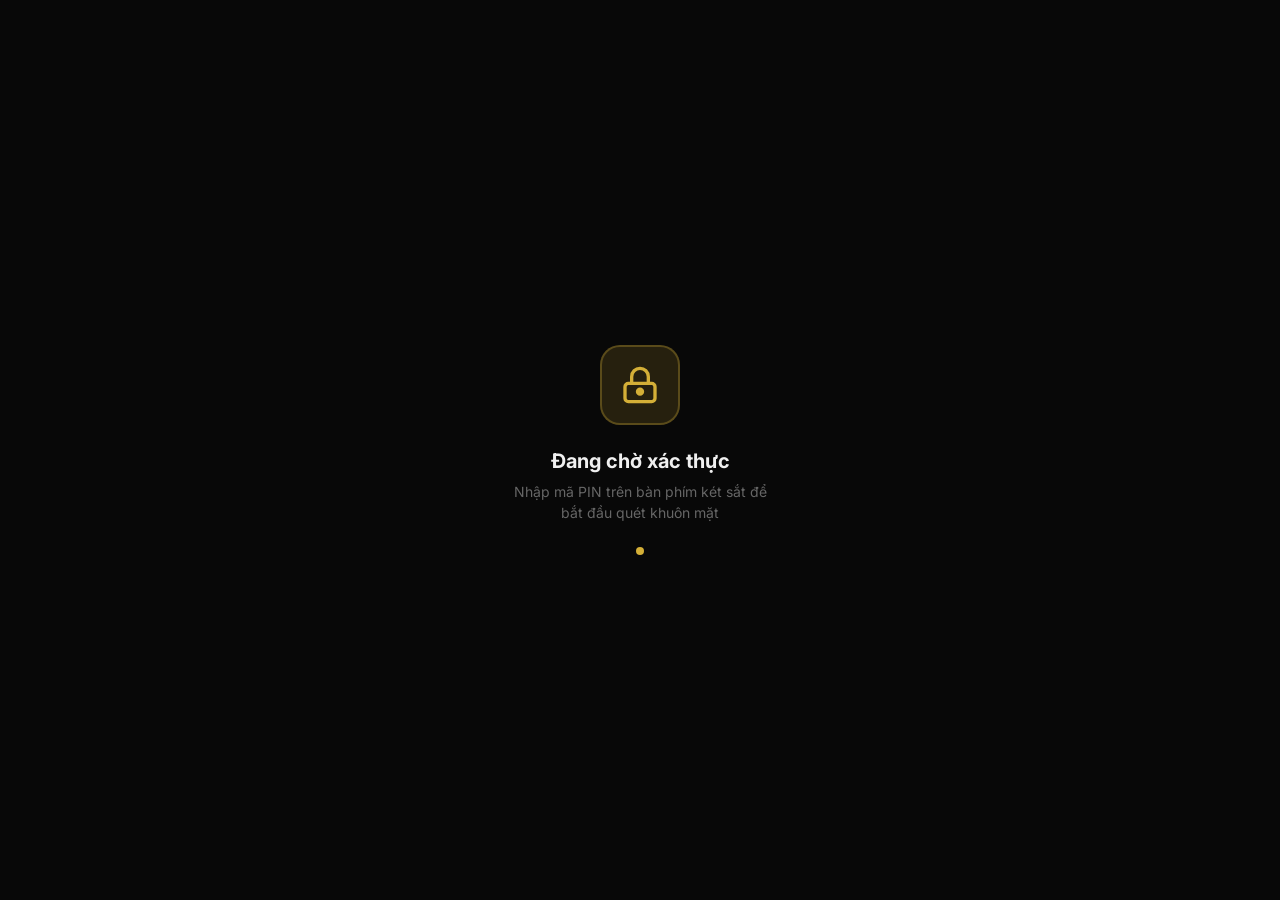
==== Web/static/mobile_scan.html @ 8c5eb011 "Smart Safe: PIN + Fingerprint + Face Recognition IoT System - STM32F103: Keypad, OLED, Relay, AS608 " ====
<!DOCTYPE html>
<html lang="vi">
<head>
  <meta charset="UTF-8" />
  <meta name="viewport" content="width=device-width, initial-scale=1.0, user-scalable=no" />
  <title>SafeVault — Xác thực khuôn mặt</title>
  <link rel="preconnect" href="https://fonts.googleapis.com" />
  <link href="https://fonts.googleapis.com/css2?family=Inter:wght@300;400;600;700&display=swap" rel="stylesheet" />
  <style>
    * { margin: 0; padding: 0; box-sizing: border-box; -webkit-tap-highlight-color: transparent; }

    :root {
      --gold:       #D4AF37;
      --gold-light: #F5D76E;
      --gold-dim:   rgba(212,175,55,0.15);
      --bg:         #080808;
      --card:       #111111;
      --green:      #22c55e;
      --red:        #ef4444;
      --text:       #f0f0f0;
      --muted:      #666;
    }

    html, body {
      height: 100%; width: 100%;
      background: var(--bg);
      font-family: 'Inter', sans-serif;
      color: var(--text);
      overflow: hidden;
    }

    /* ── MAIN CONTAINER ── */
    .container {
      height: 100vh; width: 100%;
      display: flex; flex-direction: column;
      position: relative;
    }

    /* ── HEADER ── */
    .header {
      position: absolute; top: 0; left: 0; right: 0;
      z-index: 10;
      padding: 16px 20px 12px;
      background: linear-gradient(to bottom, rgba(8,8,8,0.95), transparent);
      display: flex; align-items: center; gap: 12px;
    }
    .logo-icon {
      width: 36px; height: 36px;
      background: linear-gradient(135deg, var(--gold), #9A7D0A);
      border-radius: 10px;
      display: flex; align-items: center; justify-content: center;
    }
    .logo-icon svg { width: 20px; height: 20px; color: #000; }
    .logo-text { font-size: 18px; font-weight: 700; color: var(--gold); }
    .logo-sub  { font-size: 11px; color: var(--muted); margin-top: 1px; }

    /* ── CAMERA VIEW ── */
    #camera-view {
      flex: 1; width: 100%; height: 100%;
      position: absolute; inset: 0;
      background: #000;
      object-fit: cover;
      transform: scaleX(-1); /* mirror for selfie */
    }

    /* ── OVERLAY ── */
    .overlay {
      position: absolute; inset: 0;
      pointer-events: none;
    }

    /* Face guide frame */
    .face-guide {
      position: absolute;
      top: 50%; left: 50%;
      transform: translate(-50%, -58%);
      width: min(260px, 70vw);
      height: min(310px, 84vw);
      border-radius: 50% / 44%;
      border: 2.5px solid var(--gold);
      box-shadow: 0 0 0 4000px rgba(0,0,0,0.35);
      animation: pulse-border 2s ease-in-out infinite;
    }
    @keyframes pulse-border {
      0%, 100% { box-shadow: 0 0 0 4000px rgba(0,0,0,0.35), 0 0 20px rgba(212,175,55,0.3); }
      50%       { box-shadow: 0 0 0 4000px rgba(0,0,0,0.35), 0 0 40px rgba(212,175,55,0.6); }
    }

    /* Corner marks */
    .face-guide::before, .face-guide::after {
      content: ''; position: absolute;
      width: 24px; height: 24px;
      border-color: var(--gold-light);
      border-style: solid;
    }
    .face-guide::before { top: -3px; left: -3px; border-width: 3px 0 0 3px; border-radius: 4px 0 0 0; }
    .face-guide::after  { bottom: -3px; right: -3px; border-width: 0 3px 3px 0; border-radius: 0 0 4px 0; }

    /* Scan line animation */
    .scan-line {
      position: absolute;
      left: 8px; right: 8px;
      height: 2px;
      background: linear-gradient(90deg, transparent, var(--gold), transparent);
      animation: scan 2s ease-in-out infinite;
      top: 20%;
    }
    @keyframes scan {
      0%   { top: 15%; opacity: 1; }
      100% { top: 85%; opacity: 0.3; }
    }

    /* ── BOTTOM PANEL ── */
    .bottom-panel {
      position: absolute; bottom: 0; left: 0; right: 0;
      z-index: 10;
      padding: 20px 24px 36px;
      background: linear-gradient(to top, rgba(8,8,8,0.97) 70%, transparent);
    }

    /* Status */
    .status-box {
      display: flex; align-items: center; gap: 12px;
      margin-bottom: 20px;
    }
    .status-dot {
      width: 10px; height: 10px; border-radius: 50%;
      background: var(--gold);
      flex-shrink: 0;
      animation: blink 1.5s ease-in-out infinite;
    }
    .status-dot.active { background: var(--gold); animation: blink 0.8s ease-in-out infinite; }
    .status-dot.success { background: var(--green); animation: none; }
    .status-dot.error   { background: var(--red);   animation: none; }
    .status-dot.idle    { background: var(--muted);  animation: none; }
    @keyframes blink { 0%,100%{opacity:1} 50%{opacity:0.3} }

    .status-text { font-size: 15px; font-weight: 500; line-height: 1.4; }
    .status-sub  { font-size: 12px; color: var(--muted); margin-top: 2px; }

    /* Capture button */
    #capture-btn {
      width: 100%;
      padding: 16px;
      border: none; border-radius: 14px;
      background: linear-gradient(135deg, var(--gold), #9A7D0A);
      color: #000;
      font-size: 16px; font-weight: 700;
      letter-spacing: 0.5px;
      cursor: pointer;
      display: none;
      align-items: center; justify-content: center; gap: 10px;
      transition: transform 0.15s, opacity 0.15s;
    }
    #capture-btn:active { transform: scale(0.97); opacity: 0.9; }
    #capture-btn.visible { display: flex; }

    /* Countdown ring */
    .countdown-wrap {
      display: none;
      align-items: center; justify-content: center;
      gap: 16px; margin-bottom: 8px;
    }
    .countdown-wrap.visible { display: flex; }
    .countdown-ring {
      width: 60px; height: 60px; position: relative;
    }
    .countdown-ring svg { transform: rotate(-90deg); }
    .countdown-ring .track { fill: none; stroke: #222; stroke-width: 4; }
    .countdown-ring .progress {
      fill: none; stroke: var(--gold); stroke-width: 4;
      stroke-linecap: round;
      stroke-dasharray: 163;
      stroke-dashoffset: 0;
      transition: stroke-dashoffset 1s linear;
    }
    .countdown-num {
      position: absolute; inset: 0;
      display: flex; align-items: center; justify-content: center;
      font-size: 20px; font-weight: 700; color: var(--gold);
    }
    .countdown-label { font-size: 13px; color: var(--muted); line-height: 1.5; }

    /* Result overlay */
    #result-overlay {
      position: absolute; inset: 0; z-index: 20;
      display: flex; align-items: center; justify-content: center;
      background: rgba(8,8,8,0.92);
      opacity: 0; pointer-events: none;
      transition: opacity 0.3s;
    }
    #result-overlay.show { opacity: 1; pointer-events: all; }

    .result-card {
      text-align: center; padding: 40px 32px;
      border-radius: 20px; width: min(320px, 88vw);
      border: 1px solid #222;
    }
    .result-card.granted { background: rgba(34,197,94,0.08); border-color: rgba(34,197,94,0.3); }
    .result-card.denied  { background: rgba(239,68,68,0.08);  border-color: rgba(239,68,68,0.3);  }

    .result-icon { font-size: 56px; margin-bottom: 16px; }
    .result-title { font-size: 22px; font-weight: 700; margin-bottom: 8px; }
    .result-title.granted { color: var(--green); }
    .result-title.denied  { color: var(--red);   }
    .result-name { font-size: 18px; font-weight: 600; color: var(--text); margin-bottom: 6px; }
    .result-conf { font-size: 13px; color: var(--muted); margin-bottom: 6px; }
    .result-reason { font-size: 12px; color: var(--muted); margin-bottom: 24px; }

    .result-btn {
      padding: 12px 32px;
      border: 1px solid #333; border-radius: 10px;
      background: transparent; color: var(--text);
      font-size: 14px; font-weight: 500; cursor: pointer;
      transition: background 0.2s;
    }
    .result-btn:hover { background: #1a1a1a; }

    /* Waiting state */
    #waiting-screen {
      position: absolute; inset: 0; z-index: 15;
      display: flex; flex-direction: column;
      align-items: center; justify-content: center;
      background: var(--bg);
      transition: opacity 0.4s;
    }
    .waiting-vault {
      width: 80px; height: 80px;
      background: var(--gold-dim);
      border: 2px solid rgba(212,175,55,0.3);
      border-radius: 20px;
      display: flex; align-items: center; justify-content: center;
      margin-bottom: 24px;
      animation: float 3s ease-in-out infinite;
    }
    @keyframes float { 0%,100%{transform:translateY(0)} 50%{transform:translateY(-8px)} }
    .waiting-vault svg { width: 40px; height: 40px; color: var(--gold); }
    .waiting-title { font-size: 20px; font-weight: 700; color: var(--text); margin-bottom: 8px; }
    .waiting-sub   { font-size: 14px; color: var(--muted); text-align: center; max-width: 260px; line-height: 1.5; }
    .waiting-pulse {
      width: 8px; height: 8px; border-radius: 50%;
      background: var(--gold); margin: 24px auto 0;
      animation: blink 1.5s ease-in-out infinite;
    }

    canvas#snapshot { display: none; }
  </style>
</head>
<body>
<div class="container">

  <!-- Camera stream -->
  <video id="camera-view" autoplay playsinline muted></video>
  <canvas id="snapshot"></canvas>

  <!-- Header -->
  <div class="header">
    <div class="logo-icon">
      <svg viewBox="0 0 24 24" fill="none" stroke="currentColor" stroke-width="2.5">
        <rect x="3" y="11" width="18" height="11" rx="2"/>
        <path d="M7 11V7a5 5 0 0 1 10 0v4"/>
        <circle cx="12" cy="16" r="1.5" fill="currentColor"/>
      </svg>
    </div>
    <div>
      <div class="logo-text">SafeVault</div>
      <div class="logo-sub">Xác thực khuôn mặt</div>
    </div>
  </div>

  <!-- Waiting screen (hiển thị khi chưa có yêu cầu) -->
  <div id="waiting-screen">
    <div class="waiting-vault">
      <svg viewBox="0 0 24 24" fill="none" stroke="currentColor" stroke-width="2">
        <rect x="3" y="11" width="18" height="11" rx="2"/>
        <path d="M7 11V7a5 5 0 0 1 10 0v4"/>
        <circle cx="12" cy="16" r="1.5" fill="currentColor"/>
      </svg>
    </div>
    <div class="waiting-title">Đang chờ xác thực</div>
    <div class="waiting-sub">Nhập mã PIN trên bàn phím két sắt để bắt đầu quét khuôn mặt</div>
    <div class="waiting-pulse"></div>
  </div>

  <!-- Face guide overlay -->
  <div class="overlay" id="scan-overlay" style="display:none;">
    <div class="face-guide">
      <div class="scan-line"></div>
    </div>
  </div>

  <!-- Bottom panel -->
  <div class="bottom-panel">

    <!-- Countdown -->
    <div class="countdown-wrap" id="countdown-wrap">
      <div class="countdown-ring">
        <svg viewBox="0 0 56 56">
          <circle class="track"    cx="28" cy="28" r="24"/>
          <circle class="progress" id="cd-circle" cx="28" cy="28" r="24"
                  style="stroke-dasharray:150.8"/>
        </svg>
        <div class="countdown-num" id="cd-num">3</div>
      </div>
      <div class="countdown-label">
        Giữ mặt trong khung<br/>và chụp ảnh
      </div>
    </div>

    <!-- Status -->
    <div class="status-box">
      <div class="status-dot idle" id="status-dot"></div>
      <div>
        <div class="status-text" id="status-text">Chờ yêu cầu từ két sắt...</div>
        <div class="status-sub"  id="status-sub">Kết nối SSE đang thiết lập</div>
      </div>
    </div>

    <!-- Capture button -->
    <button id="capture-btn" onclick="captureAndSend()">
      <svg width="22" height="22" viewBox="0 0 24 24" fill="none" stroke="currentColor" stroke-width="2.5">
        <path d="M23 19a2 2 0 0 1-2 2H3a2 2 0 0 1-2-2V8a2 2 0 0 1 2-2h4l2-3h6l2 3h4a2 2 0 0 1 2 2z"/>
        <circle cx="12" cy="13" r="4"/>
      </svg>
      Chụp & Xác thực
    </button>
  </div>

  <!-- Result overlay -->
  <div id="result-overlay">
    <div class="result-card" id="result-card">
      <div class="result-icon" id="result-icon">✅</div>
      <div class="result-title" id="result-title">Thành công</div>
      <div class="result-name"  id="result-name"></div>
      <div class="result-conf"  id="result-conf"></div>
      <div class="result-reason" id="result-reason"></div>
      <button class="result-btn" onclick="resetToWait()">← Quay lại</button>
    </div>
  </div>
</div>

<script>
// ──────────────────────────────────────────
//  STATE
// ──────────────────────────────────────────
let videoStream     = null;
let countdownTimer  = null;
let isScanning      = false;
let sseSource       = null;
let countdownSec    = 3;

// ──────────────────────────────────────────
//  INIT
// ──────────────────────────────────────────
document.addEventListener("DOMContentLoaded", () => {
  connectSSE();
  requestCamera(); // Khởi động camera ngay khi vào trang
  checkInitialStatus();
});

async function checkInitialStatus() {
  try {
    const res = await fetch("/status");
    const data = await res.json();
    if (data.waiting_for_face) {
      startScanMode();
    }
  } catch(e) {}
}

// ──────────────────────────────────────────
//  CAMERA
// ──────────────────────────────────────────
async function requestCamera() {
  try {
    const stream = await navigator.mediaDevices.getUserMedia({
      video: { facingMode: "user" },
      audio: false
    });
    videoStream = stream;
    const video = document.getElementById("camera-view");
    video.srcObject = stream;
    setStatus("idle", "Sẵn sàng", "Camera đã bật — chờ yêu cầu từ két");
  } catch (err) {
    setStatus("error", "Không truy cập được camera", err.message);
    console.warn("[CAM]", err);
  }
}

// ──────────────────────────────────────────
//  SSE — Nhận yêu cầu quét mặt từ server
// ──────────────────────────────────────────
function connectSSE() {
  if (sseSource) sseSource.close();
  sseSource = new EventSource("/events");

  sseSource.addEventListener("connected", () => {
    setStatus("idle", "Đã kết nối server", "Chờ mã PIN nhập từ bàn phím");
  });

  // Khi STM32 gửi 'F' → Flask push face_request → trang này tự bắt đầu
  sseSource.addEventListener("face_request", (e) => {
    const data = JSON.parse(e.data);
    console.log("[SSE] face_request:", data);
    startScanMode();
  });

  // Kết quả từ server (nếu đang ở trang này)
  sseSource.addEventListener("recognize", (e) => {
    const data = JSON.parse(e.data);
    if (!isScanning) return;
    showResult(data.status, data.user || "Unknown", data.confidence || 0, data.reason || "");
  });

  sseSource.onerror = () => {
    setStatus("error", "Mất kết nối server", "Đang thử lại...");
    setTimeout(connectSSE, 3000);
  };
}

// ──────────────────────────────────────────
//  SCAN MODE — Bật khi nhận face_request
// ──────────────────────────────────────────
function startScanMode() {
  if (isScanning) return;
  isScanning = true;

  // Ẩn waiting screen, hiện camera + guide
  document.getElementById("waiting-screen").style.opacity = "0";
  setTimeout(() => { document.getElementById("waiting-screen").style.display = "none"; }, 400);
  document.getElementById("scan-overlay").style.display = "block";

  setStatus("active", "Đặt mặt vào khung hình", "Hệ thống đang sẵn sàng nhận dạng");

  // Bắt đầu đếm ngược 3 giây rồi tự động chụp
  startCountdown(3, () => captureAndSend());
}

// ──────────────────────────────────────────
//  COUNTDOWN
// ──────────────────────────────────────────
function startCountdown(seconds, onDone) {
  const wrap    = document.getElementById("countdown-wrap");
  const circle  = document.getElementById("cd-circle");
  const numEl   = document.getElementById("cd-num");
  const totalDash = 150.8; // 2π × r (r=24)

  wrap.classList.add("visible");
  let remaining = seconds;

  function tick() {
    numEl.textContent = remaining;
    circle.style.strokeDashoffset = totalDash * (1 - remaining / seconds);

    if (remaining <= 0) {
      clearInterval(countdownTimer);
      wrap.classList.remove("visible");
      onDone();
      return;
    }
    remaining--;
  }

  tick();
  countdownTimer = setInterval(tick, 1000);

  // Hiện nút chụp thủ công nếu muốn
  document.getElementById("capture-btn").classList.add("visible");
  setStatus("active", `Chụp sau ${seconds} giây`, "Giữ mặt trong khung sáng");
}

// ──────────────────────────────────────────
//  CHỤP ẢNH & GỬI LÊN SERVER
// ──────────────────────────────────────────
async function captureAndSend() {
  clearInterval(countdownTimer);
  document.getElementById("countdown-wrap").classList.remove("visible");
  document.getElementById("capture-btn").classList.remove("visible");

  setStatus("active", "Đang xử lý AI...", "Vui lòng đợi");

  const video  = document.getElementById("camera-view");
  const canvas = document.getElementById("snapshot");
  canvas.width  = video.videoWidth  || 640;
  canvas.height = video.videoHeight || 480;
  const ctx = canvas.getContext("2d");
  ctx.drawImage(video, 0, 0, canvas.width, canvas.height);

  // Lấy base64 (mirror đã được CSS xử lý, lấy ảnh gốc)
  const b64 = canvas.toDataURL("image/jpeg", 0.85).split(",")[1];

  try {
    const res  = await fetch("/mobile/scan", {
      method: "POST",
      headers: { "Content-Type": "application/json" },
      body: JSON.stringify({ image: b64 })
    });
    const data = await res.json();
    showResult(data.status, data.name, data.confidence, data.reason);
  } catch (err) {
    showResult("denied", "Lỗi kết nối", 0, err.message);
  }
}

// ──────────────────────────────────────────
//  HIỂN THỊ KẾT QUẢ
// ──────────────────────────────────────────
function showResult(status, name, confidence, reason) {
  isScanning = false;
  const overlay = document.getElementById("result-overlay");
  const card    = document.getElementById("result-card");

  document.getElementById("result-icon").textContent  = status === "granted" ? "✅" : "❌";
  document.getElementById("result-title").textContent = status === "granted" ? "Xác thực thành công!" : "Xác thực thất bại";
  document.getElementById("result-title").className   = `result-title ${status}`;
  document.getElementById("result-name").textContent  = status === "granted" ? `👤 ${name}` : "";
  document.getElementById("result-conf").textContent  = confidence > 0 ? `Độ tin cậy: ${confidence}%` : "";
  document.getElementById("result-reason").textContent = reason || "";
  card.className = `result-card ${status}`;

  overlay.classList.add("show");

  // Chuyển hướng về trang chủ sau 3 giây (kể cả thành công hay thất bại)
  setTimeout(() => {
    window.location.href = "/";
  }, 3000);
}

// ──────────────────────────────────────────
//  RESET VỀ TRẠNG THÁI CHỜ
// ──────────────────────────────────────────
function resetToWait() {
  isScanning = false;
  clearInterval(countdownTimer);

  document.getElementById("result-overlay").classList.remove("show");
  document.getElementById("scan-overlay").style.display = "none";
  document.getElementById("countdown-wrap").classList.remove("visible");
  document.getElementById("capture-btn").classList.remove("visible");

  const ws = document.getElementById("waiting-screen");
  ws.style.display = "flex";
  ws.style.opacity = "0";
  setTimeout(() => { ws.style.opacity = "1"; }, 10);

  setStatus("idle", "Chờ yêu cầu từ két sắt...", "Nhập PIN để bắt đầu");
}

// ──────────────────────────────────────────
//  UI HELPERS
// ──────────────────────────────────────────
function setStatus(type, text, sub) {
  const dot  = document.getElementById("status-dot");
  dot.className = `status-dot ${type}`;
  document.getElementById("status-text").textContent = text;
  document.getElementById("status-sub").textContent  = sub  || "";
}
</script>
</body>
</html>
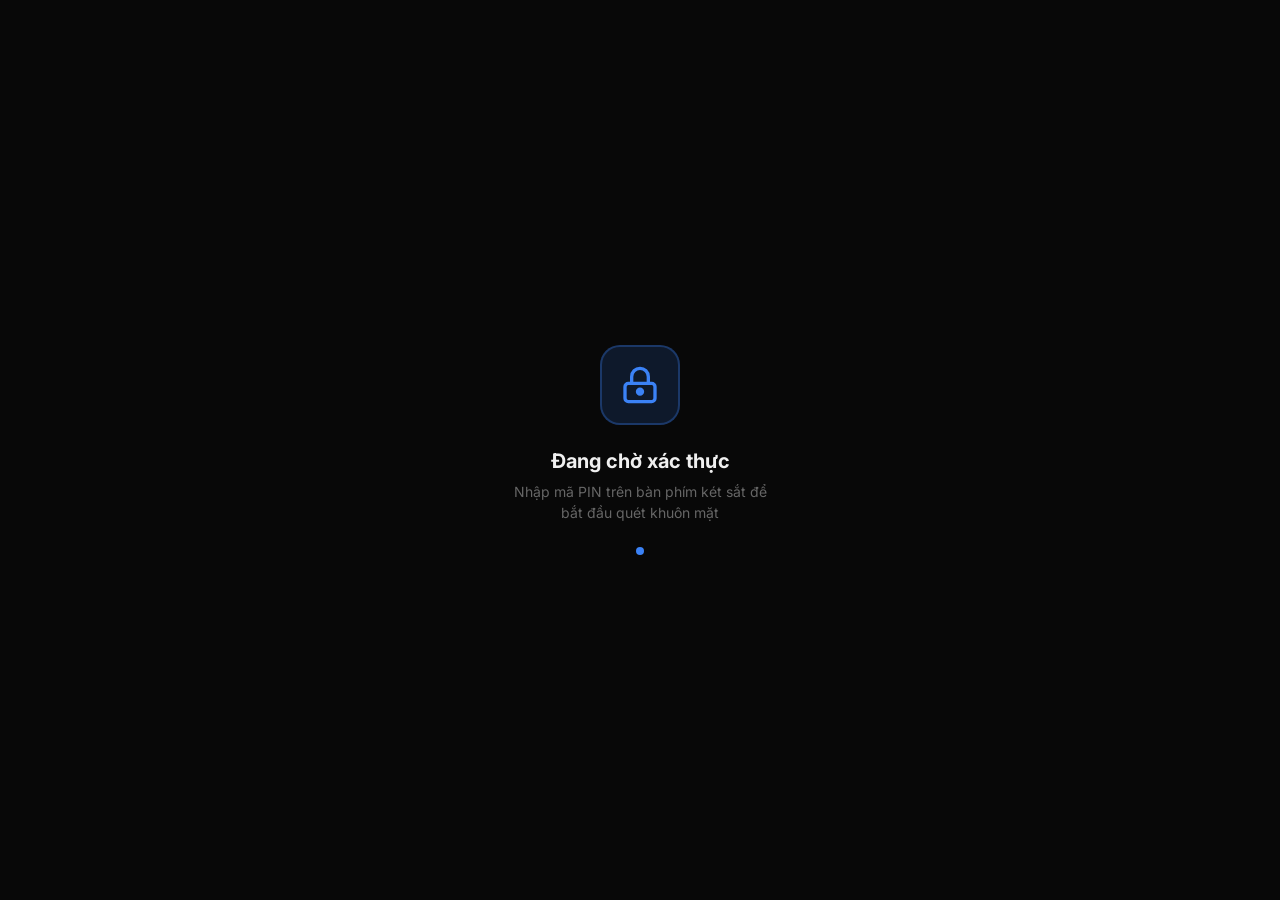
==== commit 158bdfa3: "Update hardware logging logic, fix vibration false alarms, UI/UX improvements, and optimize sleep/wa" ====
--- a/Web/static/mobile_scan.html
+++ b/Web/static/mobile_scan.html
@@ -10,9 +10,9 @@
     * { margin: 0; padding: 0; box-sizing: border-box; -webkit-tap-highlight-color: transparent; }
 
     :root {
-      --gold:       #D4AF37;
+      --gold:       #3b82f6;
       --gold-light: #F5D76E;
-      --gold-dim:   rgba(212,175,55,0.15);
+      --gold-dim:   rgba(59,130,246,0.15);
       --bg:         #080808;
       --card:       #111111;
       --green:      #22c55e;
@@ -46,7 +46,7 @@
     }
     .logo-icon {
       width: 36px; height: 36px;
-      background: linear-gradient(135deg, var(--gold), #9A7D0A);
+      background: linear-gradient(135deg, var(--gold), #2563eb);
       border-radius: 10px;
       display: flex; align-items: center; justify-content: center;
     }
@@ -82,8 +82,8 @@
       animation: pulse-border 2s ease-in-out infinite;
     }
     @keyframes pulse-border {
-      0%, 100% { box-shadow: 0 0 0 4000px rgba(0,0,0,0.35), 0 0 20px rgba(212,175,55,0.3); }
-      50%       { box-shadow: 0 0 0 4000px rgba(0,0,0,0.35), 0 0 40px rgba(212,175,55,0.6); }
+      0%, 100% { box-shadow: 0 0 0 4000px rgba(0,0,0,0.35), 0 0 20px rgba(59,130,246,0.3); }
+      50%       { box-shadow: 0 0 0 4000px rgba(0,0,0,0.35), 0 0 40px rgba(59,130,246,0.6); }
     }
 
     /* Corner marks */
@@ -143,7 +143,7 @@
       width: 100%;
       padding: 16px;
       border: none; border-radius: 14px;
-      background: linear-gradient(135deg, var(--gold), #9A7D0A);
+      background: linear-gradient(135deg, var(--gold), #2563eb);
       color: #000;
       font-size: 16px; font-weight: 700;
       letter-spacing: 0.5px;
@@ -227,7 +227,7 @@
     .waiting-vault {
       width: 80px; height: 80px;
       background: var(--gold-dim);
-      border: 2px solid rgba(212,175,55,0.3);
+      border: 2px solid rgba(59,130,246,0.3);
       border-radius: 20px;
       display: flex; align-items: center; justify-content: center;
       margin-bottom: 24px;
